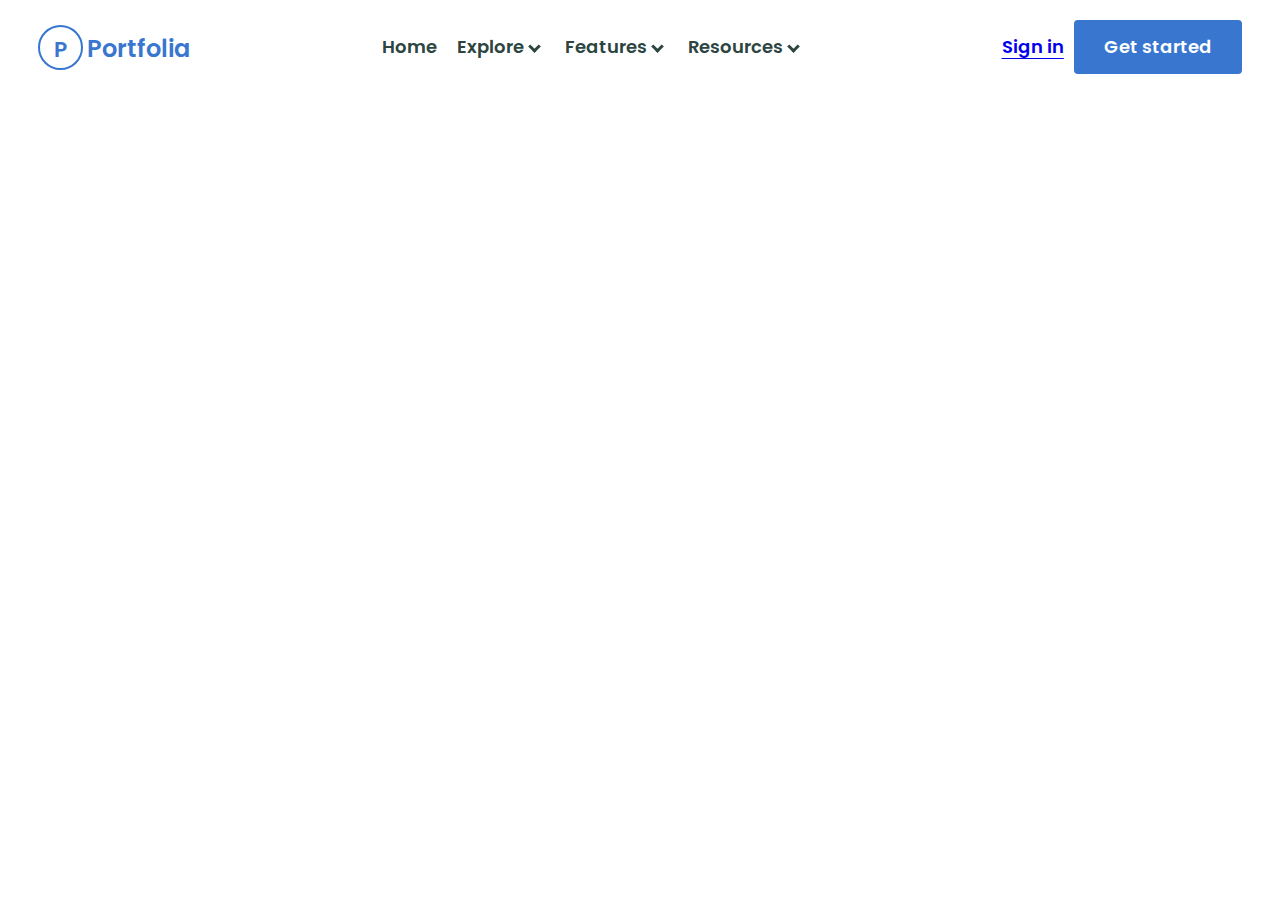
==== index.html @ d43dc10e "first commit" ====
<!DOCTYPE html>
<html lang="en">
<head>
    <meta charset="UTF-8">
    <title>Document</title>
    <link rel="stylesheet" href="style.css">
</head>
<body>
    <header>
        <div class="logo">
            <p>P</p>
            <h1>Portfolia</h1>
        </div>
        <nav>
            <ul>
                <li><a href="dashboard.html">Home</a></li>
                <li><a href="#">Explore</a><i></i></li>
                <li><a href="#">Features</a><i></i></li>
                <li><a href="#">Resources</a><i></i></li>
            </ul>
        </nav>
        <div class="sign-up">
            <h1><a href="login.html">Sign in</a></h1>
            <h1><a href="signup.html">Get started</a></h1>
        </div>
    </header>
</body>
</html>
---- style.css ----
@import url('https://fonts.googleapis.com/css2?family=Poppins:wght@100;300&display=swap');
* {
    box-sizing: border-box;
    margin: 0;
    padding: 0;
}
header {
    display: flex;
    justify-content: space-between;
    align-items: center;
    padding: 20px 3%;
    font-family: "Poppins", sans-serif;
    background: #ffffff;
}
.sign-up {
    display: flex;
    flex-direction: row;
    align-items: center;
}
.logo {
    cursor: pointer;
}
.logo p{
    display: inline-block;
    margin: 0px;
    box-sizing: border-box;
    border: 2px solid #3876D0;
    border-radius: 50%;

    width: 45px;
    height: 45px;
    padding-top: 6px;

    text-align: center;
    font-style: normal;
    font-weight: 600;
    font-size: 21.8182px;
    line-height: 33px;
    color: #3876D0;
}
.logo h1 {
    display: inline-block;
    margin: 0px;

    width: 107px;
    left: 57px;
    top: 3px;
    font-style: normal;
    font-weight: 600;
    font-size: 24px;
    line-height: 36px;

    color: #3876D0;
}
nav a {
    text-decoration: none;
}
nav ul {
    display: flex;
    flex-direction: row;
    align-items: center;
    list-style: none;
}
i {
    border-bottom: 3px solid #2C453F;
    border-right: 3px solid #2C453F;
    display:inline-block;
    transform: rotate(45deg);
    padding: 3px;
    margin: 2px 6px;
    cursor: pointer;
}
nav ul li{
    padding: 0 10px;
}
nav ul li:first-child a{
    font-style: normal;
    font-weight: 600;
    font-size: 18px;
    line-height: 36px;

    display: flex;
    align-items: center;

    color: #2C453F;

}
nav ul li:nth-child(2) a{
    font-style: normal;
    font-weight: 600;
    font-size: 18px;
    line-height: 36px;
    align-items: center;
    color: #2C453F;

}
nav ul li:nth-child(3) a{
    font-style: normal;
    font-weight: 600;
    font-size: 18px;
    line-height: 36px;
    align-items: center;
    color: #2C453F;
}
nav ul li:nth-child(4) a {
    font-style: normal;
    font-weight: 600;
    font-size: 18px;
    line-height: 36px;
    align-items: center;
    color: #2C453F;
}
.sign-up h1:first-child{
    margin: 0px 10px;
    font-style: normal;
    font-weight: 600;
    font-size: 18px;
    line-height: 36px;
    text-decoration: underline;
    text-underline-position: under;

    display: flex;
    align-items: center;

    color: #3876D0;
}
.sign-up h1:nth-child(2){
    display: flex;
    flex-direction: row;
    justify-content: center;
    align-items: center;
    padding: 12px 28px;
    gap: 10px;
    background: #3876D0;
    border-radius: 4px;

}
.sign-up h1:nth-child(2) a{
    font-style: normal;
    font-weight: 600;
    font-size: 18px;
    line-height: 30px;
    padding: 0px 2px;

    color: #FFFFFF;
    text-decoration: none;
}
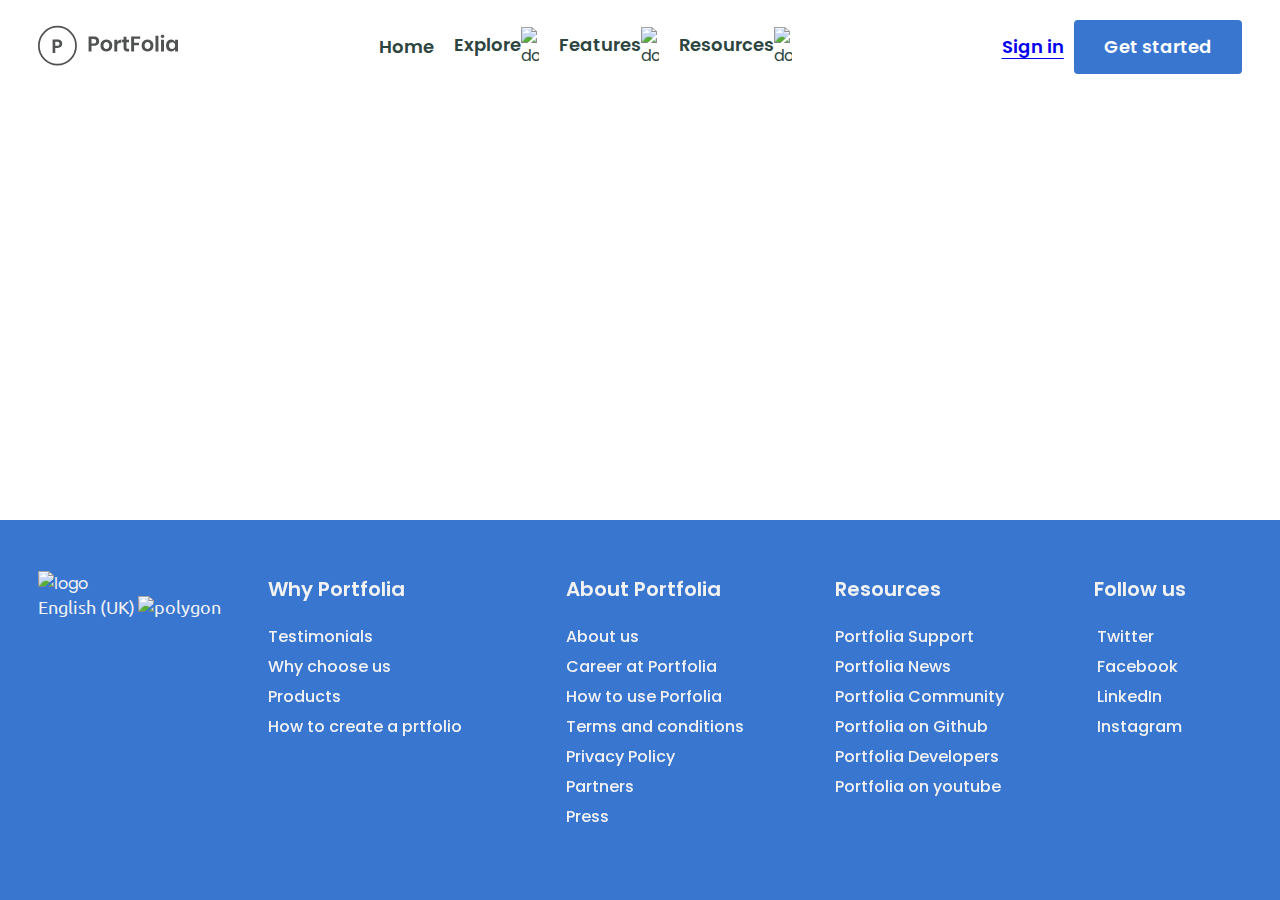
==== commit c6c83747: "update header and footer file" ====
--- a/index.html
+++ b/index.html
@@ -7,22 +7,58 @@
 </head>
 <body>
     <header>
-        <div class="logo">
-            <p>P</p>
-            <h1>Portfolia</h1>
-        </div>
+        <img class="logo" src="images/logo.svg" alt="logo"/>
         <nav>
             <ul>
-                <li><a href="dashboard.html">Home</a></li>
-                <li><a href="#">Explore</a><i></i></li>
-                <li><a href="#">Features</a><i></i></li>
-                <li><a href="#">Resources</a><i></i></li>
+                <li><a href="#">Home</a></li>
+                <li><a href="#">Explore</a><img class="down" src="images/down.svg" alt="down"></li>
+                <li><a href="#">Features</a><img class="down" src="images/down.svg" alt="down"></li>
+                <li><a href="#">Resources</a><img class="down" src="images/down.svg" alt="down"></li>
             </ul>
         </nav>
         <div class="sign-up">
-            <h1><a href="login.html">Sign in</a></h1>
-            <h1><a href="signup.html">Get started</a></h1>
+            <h1><a href="#">Sign in</a></h1>
+            <h1><a href="#">Get started</a></h1>
         </div>
     </header>
+    <footer>
+        <div class="footer-container1">
+            <img class="logo-white" src="images/logo-white.svg" alt="logo">
+            <h1>English (UK)<img src="images/polygon.svg" alt="polygon"></h1>
+        </div>
+        <div class="footer-container2">
+            <h1>Why Portfolia</h1>
+            <a href="#">Testimonials</a>
+            <a href="#">Why choose us</a>
+            <a href="#">Products</a>
+            <a href="#">How to create a prtfolio</a>
+        </div>
+        <div class="footer-container3">
+            <h1>About Portfolia</h1>
+            <a href="#">About us</a>
+            <a href="#">Career at Portfolia</a>
+            <a href="#">How to use Porfolia</a>
+            <a href="#">Terms and conditions</a>
+            <a href="#">Privacy Policy</a>
+            <a href="#">Partners</a>
+            <a href="#">Press</a>
+        </div>
+        <div class="footer-container4">
+            <h1>Resources</h1>
+            <a href="#">Portfolia Support</a>
+            <a href="#">Portfolia News</a>
+            <a href="#">Portfolia Community</a>
+            <a href="#">Portfolia on Github</a>
+            <a href="#">Portfolia Developers</a>
+            <a href="#">Portfolia on youtube</a>
+        </div>
+        <div class="footer-container5">
+            <h1>Follow us</h1>
+            <a href="#"><img class="socials" src="images/twitter.svg" alt="">Twitter</a>
+            <a href="#"><img class="socials"src="images/facebook.svg" alt="">Facebook</a>
+            <a href="#"><img class="socials"src="images/linkedin.svg" alt="">LinkedIn</a>
+            <a href="#"><img class="socials"src="images/instagram.svg" alt="">Instagram</a>
+        </div>
+    </footer>
 </body>
 </html>--- a/style.css
+++ b/style.css
@@ -1,4 +1,5 @@
 @import url('https://fonts.googleapis.com/css2?family=Poppins:wght@100;300&display=swap');
+@import url('https://fonts.googleapis.com/css2?family=Ubuntu:wght@300&display=swap');
 * {
     box-sizing: border-box;
     margin: 0;
@@ -19,38 +20,8 @@
 }
 .logo {
     cursor: pointer;
-}
-.logo p{
     display: inline-block;
-    margin: 0px;
-    box-sizing: border-box;
-    border: 2px solid #3876D0;
-    border-radius: 50%;
-
-    width: 45px;
-    height: 45px;
-    padding-top: 6px;
-
-    text-align: center;
-    font-style: normal;
-    font-weight: 600;
-    font-size: 21.8182px;
-    line-height: 33px;
-    color: #3876D0;
-}
-.logo h1 {
-    display: inline-block;
-    margin: 0px;
-
-    width: 107px;
-    left: 57px;
-    top: 3px;
-    font-style: normal;
-    font-weight: 600;
-    font-size: 24px;
-    line-height: 36px;
-
-    color: #3876D0;
+    width: 140px;
 }
 nav a {
     text-decoration: none;
@@ -61,27 +32,16 @@
     align-items: center;
     list-style: none;
 }
-i {
-    border-bottom: 3px solid #2C453F;
-    border-right: 3px solid #2C453F;
-    display:inline-block;
-    transform: rotate(45deg);
-    padding: 3px;
-    margin: 2px 6px;
-    cursor: pointer;
-}
 nav ul li{
     padding: 0 10px;
+    display: flex;
+    flex-direction: row;
 }
 nav ul li:first-child a{
     font-style: normal;
     font-weight: 600;
     font-size: 18px;
     line-height: 36px;
-
-    display: flex;
-    align-items: center;
-
     color: #2C453F;
 
 }
@@ -109,6 +69,13 @@
     line-height: 36px;
     align-items: center;
     color: #2C453F;
+}
+.down {
+    display: inline-block;
+    color: #2C453F;
+    align-items: center;
+    width: 18px;
+    cursor: pointer;
 }
 .sign-up h1:first-child{
     margin: 0px 10px;
@@ -144,4 +111,71 @@
 
     color: #FFFFFF;
     text-decoration: none;
+}
+footer {
+    position: fixed;
+    bottom: 0;
+    width: 100%;
+    height: 380px;
+    display: flex;
+    justify-content: space-between;
+    padding: 4% 3%;
+    font-family: "Poppins", sans-serif;
+    background: #3876D0;
+    color: #F2F2F2;
+}
+footer a{
+    display: block;
+    text-decoration: none;
+    font-family: 'Poppins';
+    font-style: normal;
+    font-weight: 500;
+    font-size: 16px;
+    line-height: 30px;
+    color: #F2F2F2;
+}
+.footer-container1 .logo-white{
+    display: inline-block;
+    width: 162px;
+}
+.footer-container1 h1{
+    font-family: 'Ubuntu', sans-serif;
+    font-style: normal;
+    font-weight: 400;
+    font-size: 18px;
+    line-height: 21px;
+    color: #F2F2F2;
+}
+footer h1{
+    font-family: 'Poppins';
+    font-style: normal;
+    font-weight: 600;
+    font-size: 20px;
+    line-height: 36px;
+    margin-bottom: 15px;
+}
+.footer-container1 h1 img{
+    cursor: pointer;
+    display: inline-block;
+    padding-left: 3px;
+}
+.footer-container2{
+    width: 252px;
+    height: 222px;
+}
+.footer-container3{
+    width: 222px;
+    height: 366px;
+}
+.footer-container4{
+    width: 212px;
+    height: 320px;
+}
+.footer-container5{
+    width: 148px;
+    height: 252px;
+}
+.socials {
+    width: 16px;
+    padding-right: 3px;
 }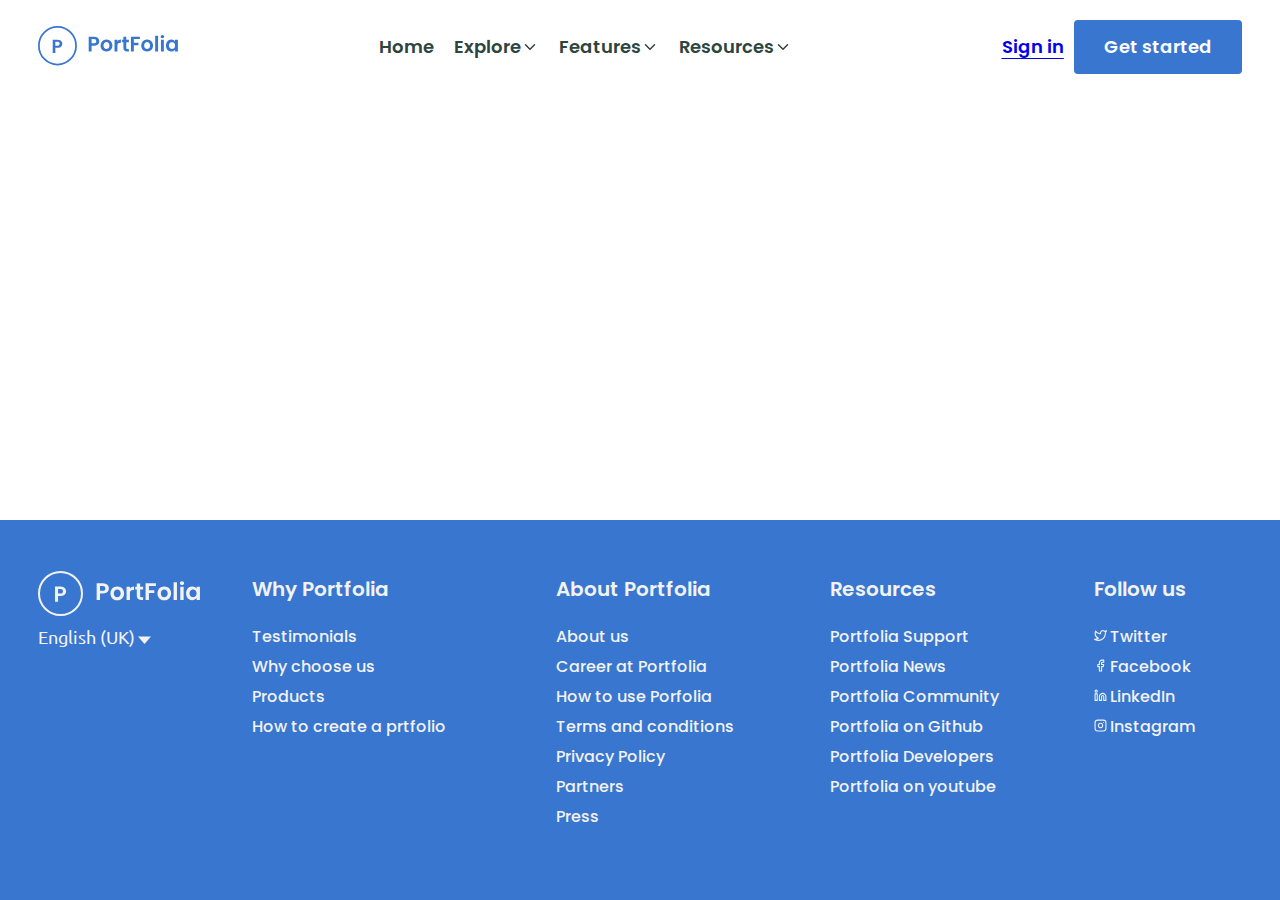
==== commit 2d640887: "Add images and update index file" ====
--- a/index.html
+++ b/index.html
@@ -7,7 +7,7 @@
 </head>
 <body>
     <header>
-        <img class="logo" src="images/logo.svg" alt="logo"/>
+        <img class="logo" src="images/logo-blue.svg" alt="logo"/>
         <nav>
             <ul>
                 <li><a href="#">Home</a></li>
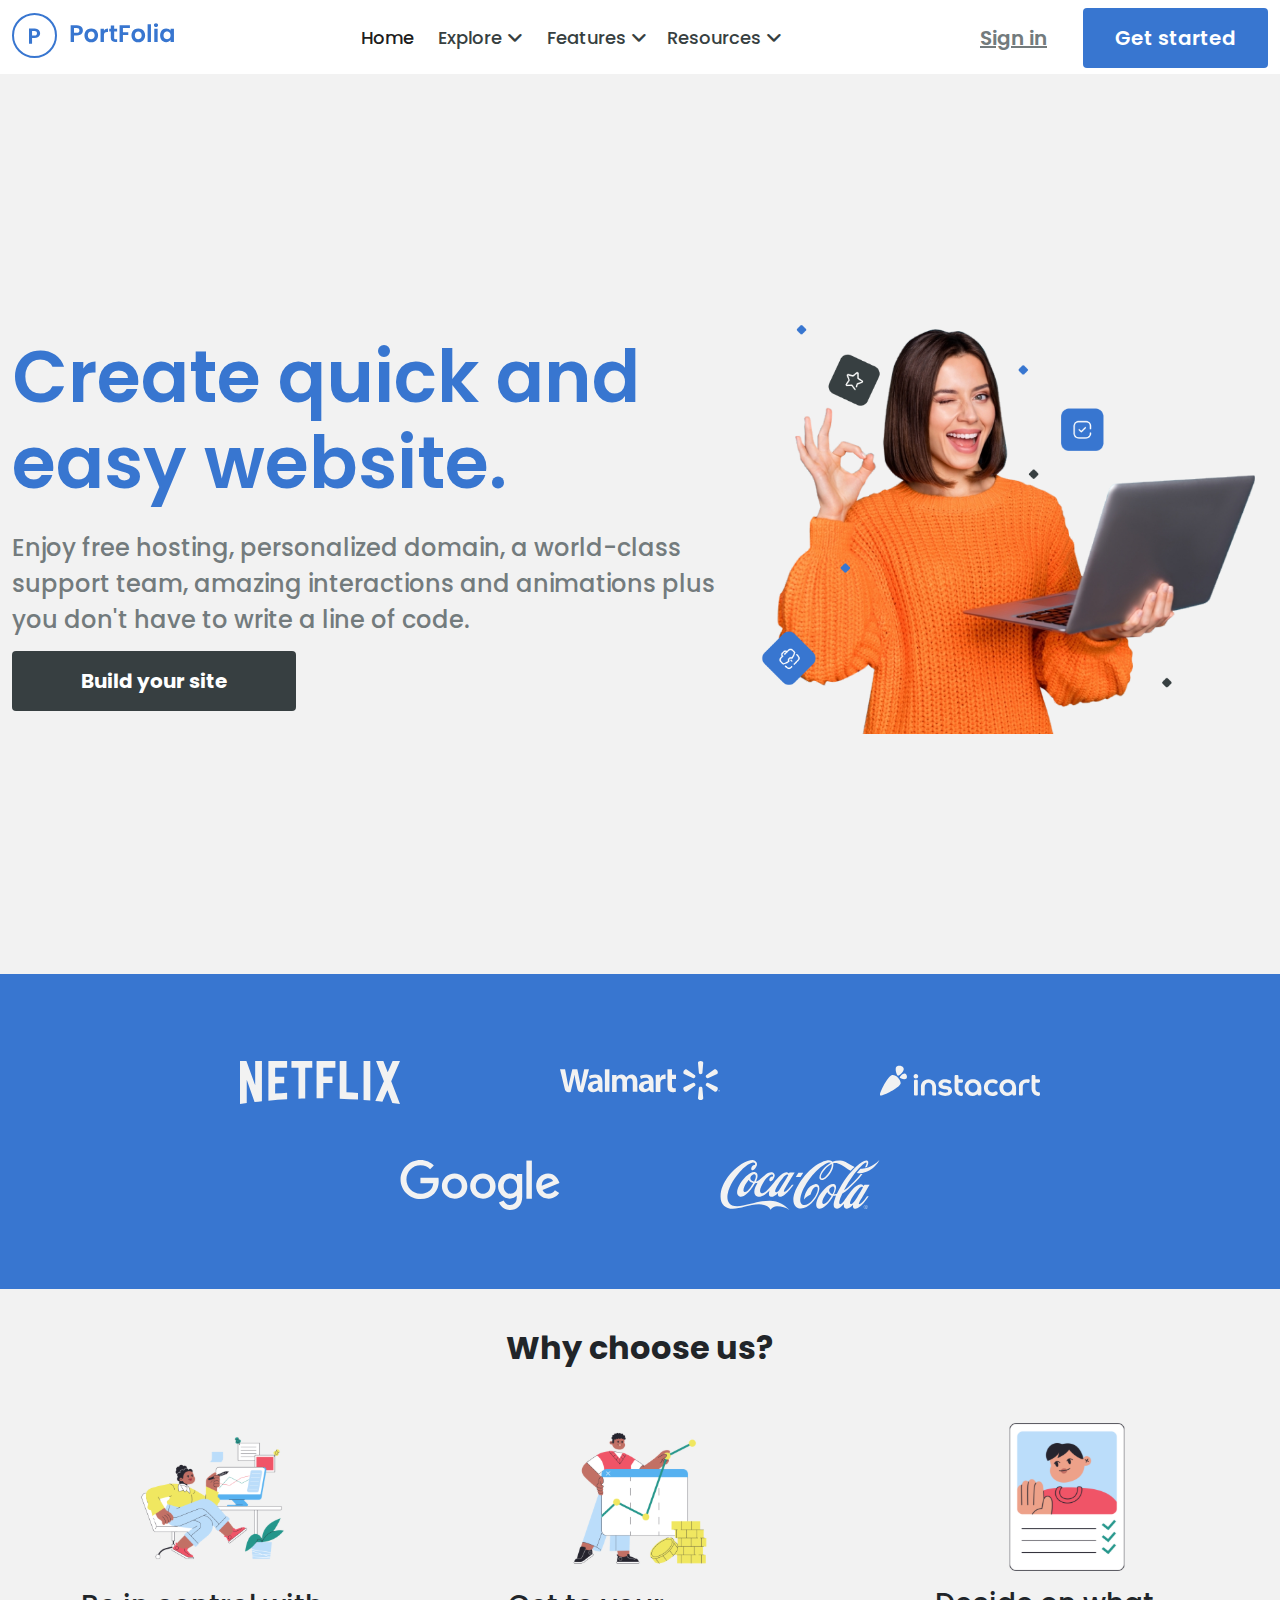
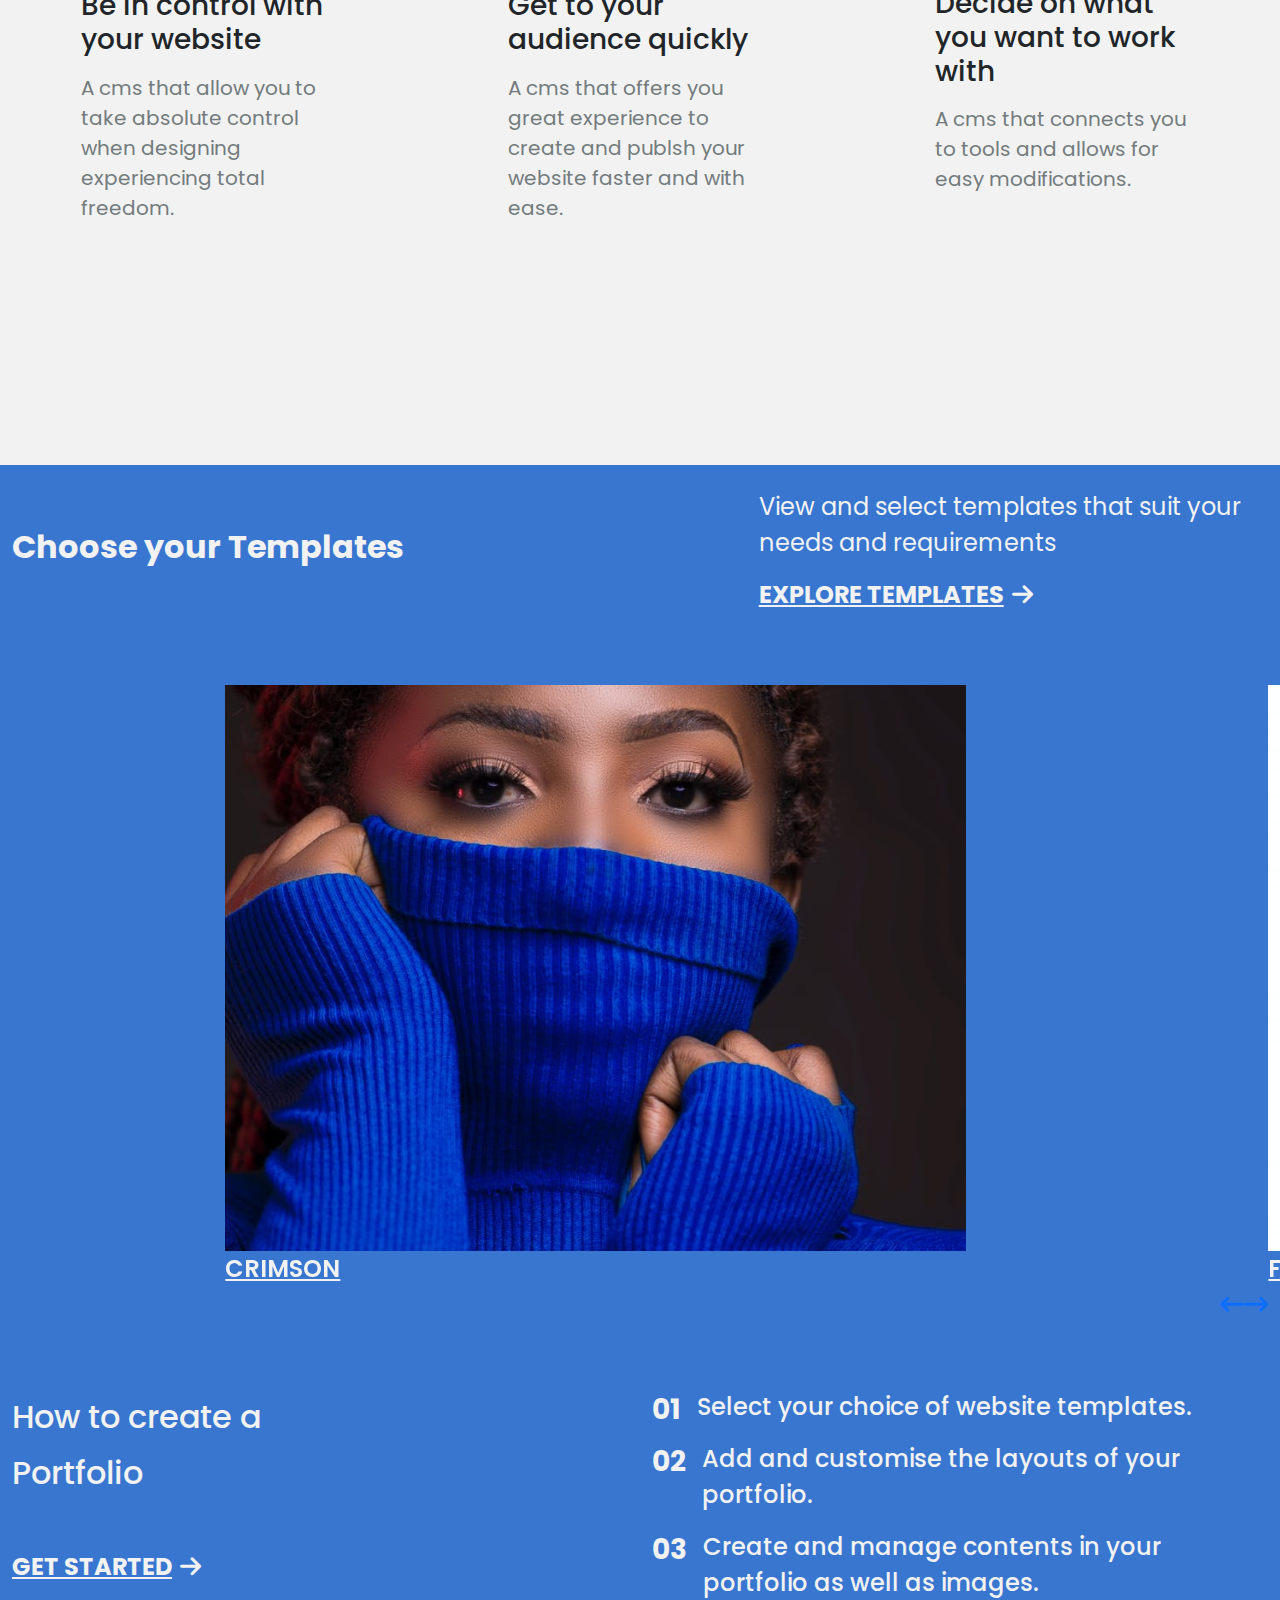
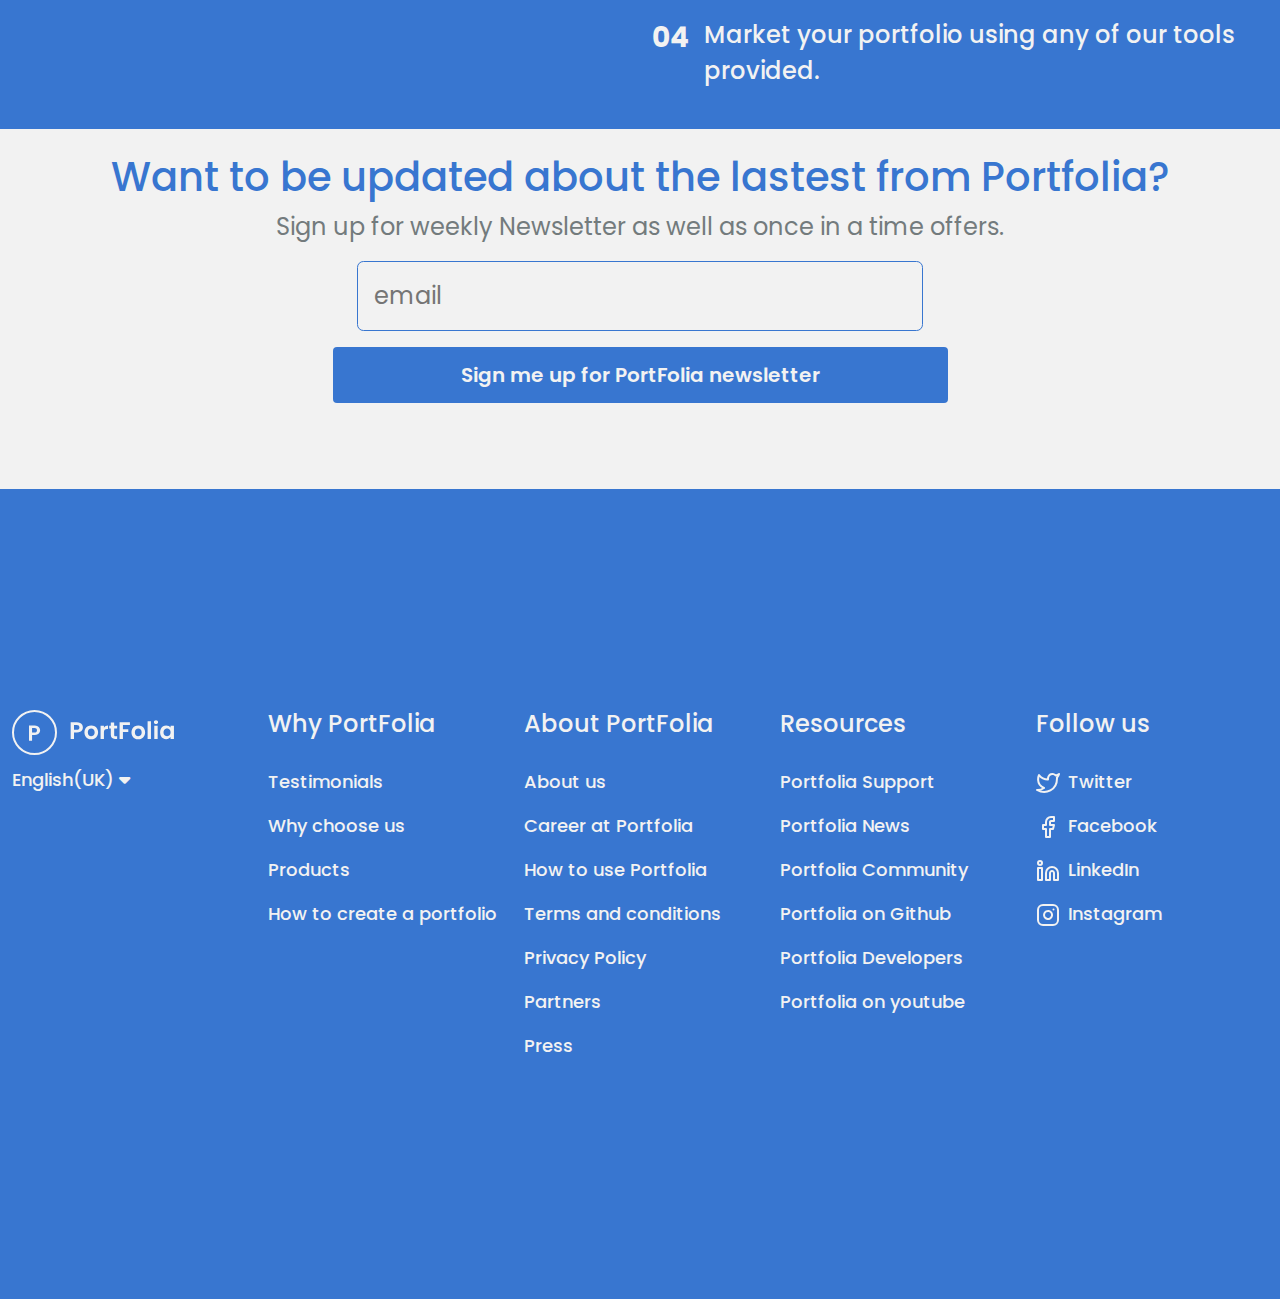
==== commit 573cdfa2: "Add and update new templates" ====
--- a/index.html
+++ b/index.html
@@ -1,64 +1,399 @@
 <!DOCTYPE html>
 <html lang="en">
+
 <head>
-    <meta charset="UTF-8">
-    <title>Document</title>
-    <link rel="stylesheet" href="style.css">
+  <meta charset="UTF-8">
+  <meta http-equiv="X-UA-Compatible" content="IE=edge">
+  <meta name="viewport" content="width=device-width, initial-scale=1.0">
+  <title>PortFolia: Create quick and easy website.</title>
+  <!-- Font awesome -->
+  <link rel="stylesheet" href="https://cdnjs.cloudflare.com/ajax/libs/font-awesome/6.1.2/css/all.min.css">
+  <!-- CSS Bootstrap -->
+  <link rel="stylesheet" href="bootstrap.css">
+  <!-- Swiper Js -->
+  <link rel="stylesheet" href="https://cdn.jsdelivr.net/npm/swiper@8/swiper-bundle.min.css" />
+  <!-- CSS Style -->
+  <link rel="stylesheet" href="styles.css">
+
 </head>
+
 <body>
-    <header>
-        <img class="logo" src="images/logo-blue.svg" alt="logo"/>
-        <nav>
-            <ul>
-                <li><a href="#">Home</a></li>
-                <li><a href="#">Explore</a><img class="down" src="images/down.svg" alt="down"></li>
-                <li><a href="#">Features</a><img class="down" src="images/down.svg" alt="down"></li>
-                <li><a href="#">Resources</a><img class="down" src="images/down.svg" alt="down"></li>
-            </ul>
-        </nav>
-        <div class="sign-up">
-            <h1><a href="#">Sign in</a></h1>
-            <h1><a href="#">Get started</a></h1>
-        </div>
-    </header>
-    <footer>
-        <div class="footer-container1">
-            <img class="logo-white" src="images/logo-white.svg" alt="logo">
-            <h1>English (UK)<img src="images/polygon.svg" alt="polygon"></h1>
-        </div>
-        <div class="footer-container2">
-            <h1>Why Portfolia</h1>
-            <a href="#">Testimonials</a>
-            <a href="#">Why choose us</a>
-            <a href="#">Products</a>
-            <a href="#">How to create a prtfolio</a>
-        </div>
-        <div class="footer-container3">
-            <h1>About Portfolia</h1>
-            <a href="#">About us</a>
-            <a href="#">Career at Portfolia</a>
-            <a href="#">How to use Porfolia</a>
-            <a href="#">Terms and conditions</a>
-            <a href="#">Privacy Policy</a>
-            <a href="#">Partners</a>
-            <a href="#">Press</a>
-        </div>
-        <div class="footer-container4">
-            <h1>Resources</h1>
-            <a href="#">Portfolia Support</a>
-            <a href="#">Portfolia News</a>
-            <a href="#">Portfolia Community</a>
-            <a href="#">Portfolia on Github</a>
-            <a href="#">Portfolia Developers</a>
-            <a href="#">Portfolia on youtube</a>
-        </div>
-        <div class="footer-container5">
-            <h1>Follow us</h1>
-            <a href="#"><img class="socials" src="images/twitter.svg" alt="">Twitter</a>
-            <a href="#"><img class="socials"src="images/facebook.svg" alt="">Facebook</a>
-            <a href="#"><img class="socials"src="images/linkedin.svg" alt="">LinkedIn</a>
-            <a href="#"><img class="socials"src="images/instagram.svg" alt="">Instagram</a>
-        </div>
-    </footer>
+  <nav class="navbar navbar-expand-lg">
+    <div class="container-xxl">
+      <a href="#" class="navbar-brand">
+        <img src="images/portfolia-logo-desktop.svg" alt="Portfolia logo" class="portfolia-logo-desktop">
+        <img src="images/portfolia-logo-mobile.svg" alt="Portfolia logo" class="portfolia-logo-mobile">
+      </a>
+      <button class="navbar-toggler border-0" type="button" data-bs-toggle="collapse"
+        data-bs-target="#navbarSupportedContent" aria-controls="navbarSupportedContent" aria-expanded="false"
+        aria-label="Toggle navigation">
+        <!-- <span class="nav-close nav-mobile d-lg-none" id="close"><i class="fa-solid fa-xmark"></i></span> -->
+        <i class="fa-solid fa-bars show-menu"></i>
+      </button>
+      <div class="collapse navbar-collapse" id="navbarSupportedContent">
+        <div class="navbar-menu mx-auto">
+          <ul class="navbar-nav">
+            <li class="nav-item mx-1">
+              <a class="nav-link active" aria-current="page" href="about-us.html">Home</a>
+            </li>
+            <li class="nav-item dropdown mx-1">
+              <a class="nav-link dropdown-toggle" href="#" role="button" data-bs-toggle="dropdown"
+                aria-expanded="false">
+                Explore
+                <i class="fa-solid fa-angle-down"></i>
+              </a>
+              <ul class="dropdown-menu mx-1">
+                <li><a class="dropdown-item" href="documentation.html">Create website</a></li>
+                <li><a class="dropdown-item" href="dashboard.html">Dashboard</a></li>
+                <li><a class="dropdown-item" href="#">Something else here</a></li>
+              </ul>
+            </li>
+            <li class="nav-item dropdown mx-1">
+              <a class="nav-link dropdown-toggle" href="#" role="button" data-bs-toggle="dropdown"
+                aria-expanded="false">
+                Features
+                <i class="fa-solid fa-angle-down"></i>
+              </a>
+              <ul class="dropdown-menu">
+                <li><a class="dropdown-item" href="#">Action</a></li>
+                <li><a class="dropdown-item" href="#">Another action</a></li>
+                <li><a class="dropdown-item" href="#">Something else here</a></li>
+              </ul>
+            </li>
+            <li class="nav-item dropdown">
+              <a class="nav-link dropdown-toggle" href="#" role="button" data-bs-toggle="dropdown"
+                aria-expanded="false">
+                Resources
+                <i class="fa-solid fa-angle-down" id="nav-toggle"></i>
+              </a>
+              <ul class="dropdown-menu">
+                <li><a class="dropdown-item" href="#">An action</a></li>
+                <li><a class="dropdown-item" href="#">Another action</a></li>
+                <li><a class="dropdown-item" href="#">Something else here</a></li>
+              </ul>
+            </li>
+          </ul>
+        </div>
+        <ul class="navbar-nav navbar-btns">
+          <li class="nav-item">
+            <a href="login.html" class="pfl-btn pfl-btn-secondary me-lg-1">Sign in</a>
+          </li>
+          <li class="nav-item">
+            <a href="signup.html" class="pfl-btn pfl-btn-primary">Get started</a>
+          </li>
+        </ul>
+      </div>
+    </div>
+  </nav>
+  <main class="main-content">
+    <section class="hero">
+      <div class="container-xxl">
+        <div class="row d-flex justify-content-between align-items-center">
+          <div class="col-12 col-lg-7 col-md-12 text-hero">
+            <h1 class="mb-lg-4">Create quick and easy website.</h1>
+            <p class="mb-lg-4">Enjoy free hosting, personalized domain, a world-class support team, amazing interactions
+              and
+              animations plus you don't have to write a line of code.</p>
+            <p class="text-left">
+              <a href="#" class="pfl-btn pfl-btn-link">Build your site</a>
+            </p>
+          </div>
+          <div class="col-12 col-lg-5 col-md-12 img-hero">
+            <img src="images/image-hero.png" alt="">
+          </div>
+        </div>
+      </div>
+    </section>
+    <section class="company-support">
+      <div class="container-xxl wrapper-company">
+        <div class="row d-lg-flex justify-content-center text-center mt-5">
+          <div class="col-lg-3 company-item">
+            <div class="pfl-support_logo-wrapper">
+              <img src="images/netflix-logo.svg" alt="Netflix logo">
+            </div>
+          </div>
+          <div class="col-lg-3 company-item">
+            <div class="pfl-support_logo-wrapper">
+              <img src="images/walmart-logo.svg" alt="Walmart logo">
+            </div>
+          </div>
+          <div class="col-lg-3 company-item">
+            <div class="pfl-support_logo-wrapper">
+              <img src="images/instacart-logo.svg" alt="Instacart logo">
+            </div>
+          </div>
+        </div>
+        <div class="row d-flex justify-content-center text-center">
+          <div class="col-lg-3 company-item">
+            <div class="pfl-support_logo-wrapper">
+              <img src="images/google-logo.svg" alt="Google logo">
+            </div>
+          </div>
+          <div class="col-lg-3 company-item">
+            <div class="pfl-support_logo-wrapper">
+              <img src="images/cocacola-logo.svg" alt="Coca-cola logo">
+            </div>
+          </div>
+        </div>
+      </div>
+    </section>
+    <section class="why-choose-us">
+      <div class="container-xxl">
+        <div class="row mb-5">
+          <div class="col-8 mx-auto text-center">
+            <h2 class="fw-bold">Why choose us?</h2>
+          </div>
+        </div>
+        <div class="row justify-content-around">
+          <div class="col-lg-3">
+            <div class="card bg-transparent border-0">
+              <div class="pfl-why-choose_image-wrapper text-center">
+                <img src="images/why-choose-1.svg" class="card-img-top" alt="">
+              </div>
+              <div class="card-body">
+                <h3 class="pfl-card-title mb-lg-3">Be in control with your website</h3>
+                <p class="pfl-card-text">A cms that allow you to take absolute control when designing experiencing
+                  total
+                  freedom.</p>
+              </div>
+            </div>
+          </div>
+          <div class="col-lg-3">
+            <div class="card bg-transparent border-0">
+              <div class="pfl-why-choose_image-wrapper text-center">
+                <img src="images/why-choose-2.svg" class="card-img-top" alt="">
+              </div>
+              <div class="card-body">
+                <h3 class="pfl-card-title mb-lg-3">Get to your audience quickly</h3>
+                <p class="pfl-card-text">A cms that offers you great experience to create and publsh your website faster
+                  and with ease.</p>
+              </div>
+            </div>
+          </div>
+          <div class="col-lg-3">
+            <div class="card bg-transparent border-0">
+              <div class="pfl-why-choose_image-wrapper text-center">
+                <img src="images/why-choose-3.svg" class="card-img-top" alt="">
+              </div>
+              <div class="card-body">
+                <h3 class="pfl-card-title mb-lg-3">Decide on what you want to work with</h3>
+                <p class="pfl-card-text">A cms that connects you to tools and allows for easy modifications.</p>
+              </div>
+            </div>
+          </div>
+        </div>
+      </div>
+    </section>
+    <section class="choose-templates">
+      <div class="container-xxl">
+        <div class="row pfl-templates-detail justify-content-between align-items-center">
+          <div class="col-lg-5">
+            <h2 class="fw-bold pfl-section-title">Choose your Templates</h2>
+          </div>
+          <div class="col-lg-5">
+            <p>View and select templates that suit your needs and requirements</p>
+            <a class="pfl-templates-link fw-bold" href="#">EXPLORE TEMPLATES<span class="ms-2"><i
+                  class="fa-solid fa-arrow-right"></i></span></a>
+          </div>
+        </div>
+        <div class="row">
+          <div class="col-lg-10 ms-auto dynamic-swiper">
+            <div class="templates-swiper swiper-container">
+              <div class="swiper-wrapper">
+                <div class="templates-item swiper-slide">
+                  <a href="#" class="templates-card">
+                    <div class="card-body">
+                      <div class="templates-card__image">
+                        <img src="images/crimson-image-templates.png" alt="Crimson template image">
+                      </div>
+                      <div class="templates-card__title">
+                        <a href="#" class="pfl-templates-link fw-semibold">Crimson</a>
+                      </div>
+                    </div>
+                  </a>
+                </div>
+                <div class="templates-item swiper-slide">
+                  <a href="#" class="templates-card">
+                    <div class="card-body">
+                      <div class="templates-card__image">
+                        <img src="images/fortune-image-templates.png" alt="Fortune template image">
+                      </div>
+                      <div class="templates-card__title">
+                        <a href="#" class="pfl-templates-link fw-semibold">Fortune</a>
+                      </div>
+                    </div>
+                  </a>
+                </div>
+              </div>
+              <div class="d-none d-lg-flex justify-content-end mb-3 mr-3">
+                <a href="#" class="pfl-swiper-slider-prev"><i class="fa-solid fa-arrow-left-long"></i></a>
+                <a href="#" class="pfl-swiper-slider-nect"><i class="fa-solid fa-arrow-right-long"></i></a>
+              </div>
+            </div>
+          </div>
+        </div>
+      </div>
+    </section>
+    <section class="how-to-create">
+      <div class="container-xxl">
+        <div class="row">
+          <div class="col-lg-3 col-md-12">
+            <h2 class="pfl-section-title mb-lg-5">How to create a Portfolio</h2>
+            <a class="pfl-templates-link fw-bold" href="#">Get started<span class="ms-2"><i
+                  class="fa-solid fa-arrow-right"></i></span></a>
+          </div>
+          <div class="col-lg-6 offset-lg-3 col-md-12">
+            <div class="row how-to__detail">
+              <div class="how-to__item">
+                <span>01</span>
+                <p>Select your choice of website templates.</p>
+              </div>
+              <div class="how-to__item">
+                <span>02</span>
+                <p>Add and customise the layouts of your portfolio.</p>
+              </div>
+              <div class="how-to__item">
+                <span>03</span>
+                <p>Create and manage contents in your portfolio as well as images.</p>
+              </div>
+              <div class="how-to__item">
+                <span>04</span>
+                <p>Market your portfolio using any of our tools provided.</p>
+              </div>
+            </div>
+            <p class="text-left">
+              <a href="#" class="pfl-btn pfl-btn-link">Build your site</a>
+            </p>
+          </div>
+        </div>
+      </div>
+    </section>
+    <section class="newsletter">
+      <div class="container-xxl">
+        <div class="row text-center">
+          <h2 class="newsletter__title">Want to be updated about the lastest from Portfolia?</h2>
+          <p class="newsletter__subtitle">Sign up for weekly Newsletter as well as once in a time offers.</p>
+          <form action="" class="newletter-content" id="newslatter-form">
+            <div class="newsletter__input mb-3">
+              <input type="email" class="form-input" id="input-email" placeholder="email">
+            </div>
+            <button type="submit" class="pfl-btn pfl-btn-newslatter">Sign me up for PortFolia newsletter</button>
+          </form>
+        </div>
+      </div>
+    </section>
+  </main>
+  <footer class="footer">
+    <div class="container-xxl">
+      <div class="row d-flex justify-content-center ">
+        <div class="col portfolia-footer">
+          <a href="#"><img src="images/portfolia-logo-white.svg" alt=""></a>
+          <ul class="dropdown-language">
+            <li class="dropdown">
+              <a class="nav-link dropdown-toggle" href="#" role="button" data-bs-toggle="dropdown"
+                aria-expanded="false">
+                English(UK)
+                <i class="fa-solid fa-caret-down"></i>
+              </a>
+              <ul class="dropdown-menu mx-1">
+                <li><a class="dropdown-item" href="#">Afganistan (AFG)</a></li>
+                <li><a class="dropdown-item" href="#">Indonesia (IND)</a></li>
+              </ul>
+            </li>
+          </ul>
+        </div>
+        <div class="col why-portfolia-footer">
+          <h3>Why PortFolia</h3>
+          <ul>
+            <li>
+              <a href="#" class="footer__link">Testimonials</a>
+            </li>
+            <li>
+              <a href="#" class="footer__link">Why choose us</a>
+            </li>
+            <li>
+              <a href="#" class="footer__link">Products</a>
+            </li>
+            <li>
+              <a href="#" class="footer__link">How to create a portfolio</a>
+            </li>
+          </ul>
+        </div>
+        <div class="col about-portfolia-footer">
+          <h3>About PortFolia</h3>
+          <ul>
+            <li>
+              <a href="#" class="footer__link">About us</a>
+            </li>
+            <li>
+              <a href="#" class="footer__link">Career at Portfolia</a>
+            </li>
+            <li>
+              <a href="#" class="footer__link">How to use Portfolia</a>
+            </li>
+            <li>
+              <a href="#" class="footer__link">Terms and conditions </a>
+            </li>
+            <li>
+              <a href="#" class="footer__link">Privacy Policy</a>
+            </li>
+            <li>
+              <a href="#" class="footer__link">Partners</a>
+            </li>
+            <li>
+              <a href="#" class="footer__link">Press</a>
+            </li>
+          </ul>
+        </div>
+        <div class="col resources-footer">
+          <h3>Resources</h3>
+          <ul>
+            <li>
+              <a href="#" class="footer__link">Portfolia Support</a>
+            </li>
+            <li>
+              <a href="#" class="footer__link">Portfolia News</a>
+            </li>
+            <li>
+              <a href="#" class="footer__link">Portfolia Community</a>
+            </li>
+            <li>
+              <a href="#" class="footer__link">Portfolia on Github</a>
+            </li>
+            <li>
+              <a href="#" class="footer__link">Portfolia Developers</a>
+            </li>
+            <li>
+              <a href="#" class="footer__link">Portfolia on youtube</a>
+            </li>
+          </ul>
+        </div>
+        <div class="col social-media">
+          <h3>Follow us</h3>
+          <ul>
+            <li>
+              <a href="#" class="footer__link socials"><img src="images/twitter-icon.svg" alt=""></i>Twitter</a>
+            </li>
+            <li>
+              <a href="#" class="footer__link socials"><img src="images/facebook-icon.svg" alt="">Facebook</a>
+            </li>
+            <li>
+              <a href="#" class="footer__link socials"><img src="images/linkedin-icon.svg" alt="">LinkedIn</a>
+            </li>
+            <li>
+              <a href="#" class="footer__link socials"><img src="images/instagram-icon.svg" alt="">Instagram</a>
+            </li>
+          </ul>
+        </div>
+      </div>
+    </div>
+  </footer>
+
+  <!-- Bootstrap JS -->
+  <script src="bootstrap-js-popper.js"></script>
+  <!-- Swiper Js -->
+  <script src="https://cdn.jsdelivr.net/npm/swiper@8/swiper-bundle.min.js"></script>
+  <script src="script.js"></script>
 </body>
+
 </html>--- a/styles.css
+++ b/styles.css
@@ -0,0 +1,825 @@
+@import url('https://fonts.googleapis.com/css2?family=Poppins:wght@400;500;600;700&display=swap');
+
+/* ======================== Base Style ============================== */
+* {
+  margin: 0;
+  padding: 0;
+  box-sizing: border-box;
+}
+
+:root {
+  /* Colors */
+  --clr-white: #FFFFFF;
+  --clr-white-gray: #F2F2F2;
+  --clr-primary-blue: #3876D0;
+  --clr-gray: #737B7D;
+  --clr-dark: #373F41;
+  --clr-black: #252529;
+  
+  /* Font-family */
+  --font-poppins: 'Poppins', sans-serif;
+  
+  /* Font-weight */
+  --fw-400: 400;
+  --fw-500: 500;
+  --fw-600: 600;
+  --fw-700: 700;
+
+  /* Font size */
+  --fs-72px: 4.5rem;
+  --fs-48px: 3rem;
+  --fs-40px: 2.5rem;
+  --fs-32px: 2rem;
+  --fs-28px: 1.75rem;
+  --fs-24px: 1.5rem;
+  --fs-20px: 1.25rem;
+  --fs-18px: 1.125rem;
+  --fs-16px: 1rem;
+  --fs-14px: 0.875rem;
+}
+
+body {
+  height: 100vh;
+  min-height: 100vh;
+  font-family: var(--font-poppins);
+  font-size: var(--fs-24px);
+  background-color: var(--clr-white-gray);
+}
+
+/* .container {
+  width: 1200px;
+  margin: auto;
+} */
+
+img {
+  max-width: 100%;
+  height: auto;
+  vertical-align: middle;
+}
+
+ul {
+  list-style: none;
+}
+
+a {
+  text-decoration: none;
+}
+
+.pfl-btn {
+  padding: 1rem 2rem;
+  font-size: var(--fs-20px);
+  font-weight: var(--fw-600);
+  border-radius: 4px;
+}
+
+/* @media screen and (max-width: 1000px) {
+  .main-content {
+    padding-top: 7rem;
+  }
+} */
+/* ======================== Header ============================== */
+/* .container-xxl {
+  width: 1300px;
+  margin: 0 auto;
+} */
+
+.navbar {
+  background-color: var(--clr-white);
+}
+
+.navbar-brand .portfolia-logo-mobile {
+  display: none;
+}
+
+.nav-link {
+  color: var(--clr-dark);
+  font-weight: var(--fw-500);
+  font-size: var(--fs-18px);
+}
+
+.nav-link:active {
+  font-weight: var(--fw-600);
+}
+
+.dropdown-toggle::after {
+  display: none;
+}
+
+.pfl-btn-primary {
+  background-color: var(--clr-primary-blue);
+  color: var(--clr-white);
+  border-radius: 4px;
+}
+
+.pfl-btn-secondary {
+  color: var(--clr-gray);
+  text-decoration: underline;
+}
+
+/* ======================== Homepage Hero ============================== */
+.hero{
+  height: 100vh;
+  display: flex;
+  justify-content: center;
+  align-items: center;
+}
+
+.hero h1 {
+  font-size: var(--fs-72px);
+  color: var(--clr-primary-blue);
+  font-weight: var(--fw-600);
+}
+
+.hero p {
+  color: var(--clr-gray);
+  font-weight: var(--fw-500);
+}
+
+.pfl-btn-link {
+  background-color: var(--clr-dark);
+  color: var(--clr-white);
+  font-weight: var(--fw-700);
+  padding: 1rem 4.3rem;
+}
+
+/* ======================== Company support ============================== */
+.company-support {
+  background-color: var(--clr-primary-blue);
+  min-height: 35vh;
+  display: flex;
+  justify-content: center;
+  align-items: center;
+  margin-top: 0;
+  margin-bottom: 2.5rem;
+}
+
+.wrapper-company {
+  background-color: var(--clr-primary-blue);
+  width: 100%;
+}
+
+.pfl-support_logo-wrapper {
+  padding: .5rem 0;
+  margin-bottom: 2.5rem;
+}
+
+.pfl-support_logo-wrapper img {
+  width: 160px;
+}
+
+/* ======================== Why Choose Us ============================== */
+.why-choose-us {
+  margin: 1rem 0;
+  min-height: 80vh;
+}
+
+.pfl-why-choose_image-wrapper {
+  width: 100%;
+}
+
+.pfl-why-choose_image-wrapper .card-img-top {
+  width: 150px;
+}
+
+.pfl-card-title {
+  font-size: var(--fs-28px);
+}
+
+.pfl-card-text {
+  color: var(--clr-gray);
+  font-size: var(--fs-20px);
+}
+
+/* ======================== Choose Templates ============================== */
+.choose-templates {
+  min-height: 100vh;
+  background-color: var(--clr-primary-blue);
+  padding-top: 1.5rem;
+  padding-bottom: 1.5rem;
+  color: var(--clr-white-gray);
+}
+
+.pfl-templates-detail {
+  color: var(--clr-white-gray);
+  margin-bottom: 4.5rem;
+}
+
+.pfl-section-title {
+  color: var(--clr-white-gray);
+  line-height: 3.5rem;
+}
+
+.pfl-templates-link {
+  color: var(--clr-white-gray);
+  text-decoration: underline;
+  text-transform: uppercase;
+}
+
+
+
+/* .dynamic-swiper {
+  position: relative;
+} */
+
+/* .templates-card {
+  background-color: var(--clr-white);
+  border: none;
+} */
+
+/* .templates-card__image {
+  width: 70%;
+} */
+
+
+/* ======================== How to create ============================== */
+.how-to-create {
+  min-height: 40vh;
+  background-color: var(--clr-primary-blue);
+  padding-top: 1.5rem;
+  padding-bottom: 1.5rem;
+}
+
+.how-to__item {
+  display: flex;
+  justify-content: start;
+  gap: 1rem;
+  color: var(--clr-white-gray);
+}
+
+.how-to__item span {
+  font-weight: var(--fw-700);
+  font-size: var(--fs-28px);
+}
+
+.how-to__item p {
+  font-weight: var(--fw-500);
+  font-size: var(--fs-24px);
+}
+
+.how-to-create .text-left {
+  display: none;
+}
+
+/* ======================== Newsletter ============================== */
+.newsletter {
+  min-height: 40vh;
+  padding-top: 1.5rem;
+  padding-bottom: 1.5rem;
+}
+
+.newsletter__title {
+  font-size: var(--fs-40px);
+  color: var(--clr-primary-blue);
+  font-weight: var(--fw-500);
+}
+
+.newsletter__subtitle {
+  font-size: var(--fs-24px);
+  color: var(--clr-gray);
+  font-weight: var(--fw-400);
+}
+
+.newletter__content > form {
+  width: 100%;
+  display: flex;
+  flex-direction: column;
+  flex: 0 0 100%;
+}
+
+.newsletter__input > input {
+  background: var(--clr-white-gray);
+  width: 45%;
+  padding: 1rem;
+  border-radius: .4rem;
+  border: 1px solid var(--clr-primary-blue);
+  outline: var(--clr-primary-blue);
+  color: var(--clr-gray);
+}
+
+.pfl-btn-newslatter {
+  background-color: var(--clr-primary-blue);
+  padding: .8rem 8rem;
+  border: none;
+  color: var(--clr-white-gray);
+}
+
+/* ======================== Footer ============================== */
+.footer {
+  background-color: var(--clr-primary-blue);
+  padding-top: 1.5rem;
+  padding-bottom: 1.5rem;
+  display: flex;
+  justify-content: center;
+  align-items: center;
+  min-height: 90vh;
+  color: var(--clr-white-gray);
+}
+
+.footer h3 {
+  color: var(--clr-white-gray);
+  font-size: var(--fs-24px);
+  font-weight: var(--fw-500);
+  margin-bottom: 1.5rem;
+}
+
+.footer ul{
+  padding: 0;
+}
+
+.footer li {
+  margin-top: .5rem;
+  margin-bottom: .5rem;
+}
+
+.footer .dropdown-language .nav-link {
+  color: var(--clr-white-gray);
+}
+
+.footer ul .footer__link {
+  color: var(--clr-white-gray);
+  font-size: var(--fs-18px);
+  font-weight: var(--fw-500);
+}
+
+.footer a img {
+  margin-right: .5rem;
+}
+
+
+
+@media screen and (max-width: 992px) {
+  /* ======================== Navbar ============================== */
+  .navbar {
+    background-color: transparent;
+  }
+
+  .navbar-brand .portfolia-logo-mobile {
+    display: none;
+  }
+
+  .navbar-menu .nav-item {
+    margin-top: .8rem;
+  }
+  
+  .navbar-btns .nav-item {
+    margin-top: 1rem;
+  }
+
+  .navbar .navbar-btns {
+    display: flex;
+    flex-direction: row;
+    gap: 1rem
+  }
+
+  /* ======================== Homepage Hero ============================== */
+  .main-content {
+    text-align: center;
+    margin-top: 4rem;
+    margin-bottom: 3rem;
+  }
+
+  .text-hero {
+    order: 1;
+  }
+  
+  .img-hero img {
+    order: 0;
+    margin-top: 1rem;
+    width: 500px;
+  }
+
+  .hero h1 {
+    margin-top: 2rem;
+    font-size: var(--fs-40px);
+  }
+  
+  .hero p {
+    font-size: var(--fs-20px);
+    line-height: 1.8rem;
+  }
+
+  .text-left {
+    margin-top: 2rem;
+  }
+
+  /* ======================== Company Support ============================== */
+  .company-support {
+    margin-top: 5rem;
+  }
+
+  .card-body {
+    text-align: left;
+  }
+
+  .pfl-card-title {
+    font-size: var(--fs-24px);
+    color: var(--clr-primary-blue);
+  }
+  
+  .pfl-card-text {
+    font-size: var(--fs-18px);
+  }
+
+  /* ======================== How To Create ============================== */
+  .how-to-create .pfl-section-title{
+    margin: 0 auto;
+  }
+
+  .how-to__detail {
+    margin: 2rem 0 0 0;
+  }
+
+  .how-to__item {
+    text-align: left;
+  }
+
+  .how-to__item span {
+    font-size: var(--fs-24px);
+  }
+  
+  .how-to__item p {
+    font-size: var(--fs-18px);
+  }
+
+  /* ======================== Newsletter ============================== */
+  .newsletter__title {
+    font-size: var(--fs-24px);
+  }
+  
+  .newsletter__subtitle {
+    font-size: var(--fs-18px);
+  }
+
+  .newsletter__input > input {
+    background: var(--clr-white-gray);
+    width: 100%;
+    padding: .5rem;
+    font-size: var(--fs-16px);
+  }
+  
+  .pfl-btn-newslatter {
+    background-color: var(--clr-primary-blue);
+    padding: .5rem 1rem;
+    width: 100%;
+    border: none;
+    color: var(--clr-white-gray);
+    font-size: var(--fs-16px);
+  }
+
+  /* ======================== Newsletter ============================== */
+  .portfolia-footer {
+    flex: 0 0 100%;
+  }
+
+  .why-portfolia-footer {
+    flex: 0 0 33%;
+  }
+
+  .about-portfolia-footer {
+    flex: 0 0 33%;
+  }
+
+  .resources-footer {
+    flex: 0 0 33%;
+  }
+
+  .social-media {
+    flex: 0 0 100%;
+  }
+
+  .footer h3 {
+    margin-top: 2.5rem;
+    margin-bottom: 1rem;
+    font-size: var(--fs-20px);
+  }
+
+  .footer li {
+    margin-top: .3rem;
+    margin-bottom: .2rem;
+  }
+
+  .footer ul .footer__link {
+    color: var(--clr-white-gray);
+    font-size: var(--fs-16px);
+  }
+
+  .footer .social-media ul {
+    display: flex;
+    justify-content: space-between;
+    align-items: center;
+  }
+}
+
+
+@media screen and (max-width: 768px) {
+  /* ======================== Navbar ============================== */
+  .navbar {
+    background-color: transparent;
+  }
+
+  .navbar-brand .portfolia-logo-mobile {
+    display: none;
+  }
+
+  /* ======================== Homepage Hero ============================== */
+  .main-content {
+    text-align: center;
+    margin-top: 4rem;
+    margin-bottom: 3rem;
+  }
+
+  .text-hero {
+    order: 1;
+  }
+  
+  .img-hero img {
+    order: 0;
+    margin-top: 1rem;
+    width: 500px;
+  }
+
+  .hero h1 {
+    margin-top: 2rem;
+    font-size: var(--fs-40px);
+  }
+  
+  .hero p {
+    font-size: var(--fs-20px);
+    line-height: 1.8rem;
+  }
+
+  .text-left {
+    margin-top: 2rem;
+  }
+
+  /* ======================== Company Support ============================== */
+  .company-support {
+    margin-top: 5rem;
+  }
+
+  .card-body {
+    text-align: left;
+  }
+
+  .pfl-card-title {
+    font-size: var(--fs-24px);
+    color: var(--clr-primary-blue);
+  }
+  
+  .pfl-card-text {
+    font-size: var(--fs-18px);
+  }
+
+  /* ======================== How To Create ============================== */
+  .how-to-create .pfl-section-title{
+    margin: 0 auto;
+  }
+
+  .how-to__detail {
+    margin: 2rem 0 0 0;
+  }
+
+  .how-to__item {
+    text-align: left;
+  }
+
+  .how-to__item span {
+    font-size: var(--fs-24px);
+  }
+  
+  .how-to__item p {
+    font-size: var(--fs-18px);
+  }
+
+  /* ======================== Newsletter ============================== */
+  .newsletter__title {
+    font-size: var(--fs-24px);
+  }
+  
+  .newsletter__subtitle {
+    font-size: var(--fs-18px);
+  }
+
+  .newsletter__input > input {
+    background: var(--clr-white-gray);
+    width: 100%;
+    padding: .5rem;
+    font-size: var(--fs-16px);
+  }
+  
+  .pfl-btn-newslatter {
+    background-color: var(--clr-primary-blue);
+    padding: .5rem 1rem;
+    width: 100%;
+    border: none;
+    color: var(--clr-white-gray);
+    font-size: var(--fs-16px);
+  }
+
+  /* ======================== Newsletter ============================== */
+  .portfolia-footer {
+    flex: 0 0 100%;
+  }
+
+  .why-portfolia-footer {
+    flex: 0 0 100%;
+  }
+
+  .about-portfolia-footer {
+    flex: 0 0 50%;
+  }
+
+  .resources-footer {
+    flex: 0 0 50%;
+  }
+
+  .social-media {
+    flex: 0 0 100%;
+  }
+
+    .footer h3 {
+    margin-top: 2.5rem;
+    margin-bottom: 1rem;
+    font-size: var(--fs-20px);
+  }
+
+  .footer li {
+    margin-top: .3rem;
+    margin-bottom: .2rem;
+  }
+
+  .footer ul .footer__link {
+    color: var(--clr-white-gray);
+    font-size: var(--fs-16px);
+  }
+
+  .footer .social-media ul {
+    display: flex;
+    justify-content: space-between;
+    align-items: center;
+  }
+}
+
+
+@media screen and (max-width: 576px) {
+  /* ======================== Navbar ============================== */
+  .main-content {
+    margin-top: 2rem;
+    text-align: center;
+  }
+
+  .text-hero {
+    order: 1;
+  }
+
+  .img-hero {
+    order: 0;
+  }
+
+  .hero h1 {
+    margin-top: 2rem;
+    font-size: var(--fs-32px);
+  }
+  
+  .hero p {
+    font-size: var(--fs-16px);
+    line-height: 1.8rem;
+  }
+
+  /* ======================== Company Support ============================== */
+  .company-support {
+    margin-top: 3.5rem;
+  }
+
+  /* ======================== Why Choose Us ============================== */
+  .why-choose-us {
+    margin-bottom: 9rem;
+  }
+
+  /* ======================== How to create ============================== */
+  .how-to-create {
+    background-color: var(--clr-white-gray);
+  }
+
+  .how-to-create .pfl-section-title{
+    color: var(--clr-dark);
+    width: 60%;
+    margin: 0 auto;
+    line-height: 1.8rem;
+    font-weight: var(--fw-600);
+    font-size: var(--fs-20px);
+  }
+
+  .how-to__detail {
+    margin: 1.5rem 0 0 0;
+  }
+
+  .how-to-create .pfl-templates-link {
+    display: none;
+  }
+
+  .how-to__item span {
+    font-size: var(--fs-20px);
+    color: var(--clr-primary-blue);
+  }
+  
+  .how-to__item p {
+    font-weight: var(--fw-400);
+    font-size: var(--fs-16px);
+    color: var(--clr-primary-blue);
+  }
+
+  .how-to-create .text-left {
+    display: inline-block;
+  } 
+
+  .how-to-create .pfl-btn-link {
+    padding: .6rem 3.6rem;
+    font-size: var(--fs-14px);
+  }
+
+  /* ======================== Newsletter ============================== */
+  .newsletter__title {
+    font-size: var(--fs-20px);
+    font-weight: var(--fw-600);
+  }
+  
+  .newsletter__subtitle {
+    font-size: var(--fs-16px);
+    text-align: left;
+  }
+
+  .newsletter__input > input {
+    background: var(--clr-white-gray);
+    width: 100%;
+    padding: .5rem;
+    font-size: var(--fs-16px);
+  }
+  
+  .pfl-btn-newslatter {
+    background-color: var(--clr-primary-blue);
+    padding: .8rem 0;
+    font-size: var(--fs-16px);
+    font-weight: var(--fw-400);
+    width: 100%;
+  }
+
+    /* ======================== Footer  ============================== */
+    .footer .row {
+      display: flex;
+    }
+
+    .portfolia-footer {
+      flex: 0 0 100%;
+    }
+
+    .why-portfolia-footer {
+      flex: 0 0 100%;
+    }
+
+    .about-portfolia-footer {
+      flex: 0 0 100%;
+    }
+
+    .resources-footer {
+      flex: 0 0 100%;
+    }
+
+    .social-media {
+      flex: 0 0 100%;
+    }
+
+    .footer h3 {
+      font-size: var(--fs-18px);
+    }
+  
+    .footer li {
+      margin-top: .3rem;
+      margin-bottom: .2rem;
+    }
+  
+    .footer ul .footer__link {
+      color: var(--clr-white-gray);
+      font-size: var(--fs-16px);
+    }
+  
+    .footer .social-media ul {
+      display: flex;
+      justify-content: space-between;
+      align-items: center;
+    }
+
+  /* ======================== Footer  ============================== */
+
+
+  /* ======================== Navbar ============================== */
+
+}
+
+
+
+.header {
+  width: 100%;
+  background-color: var(--clr-white);
+  color: var(--clr-dark);
+}